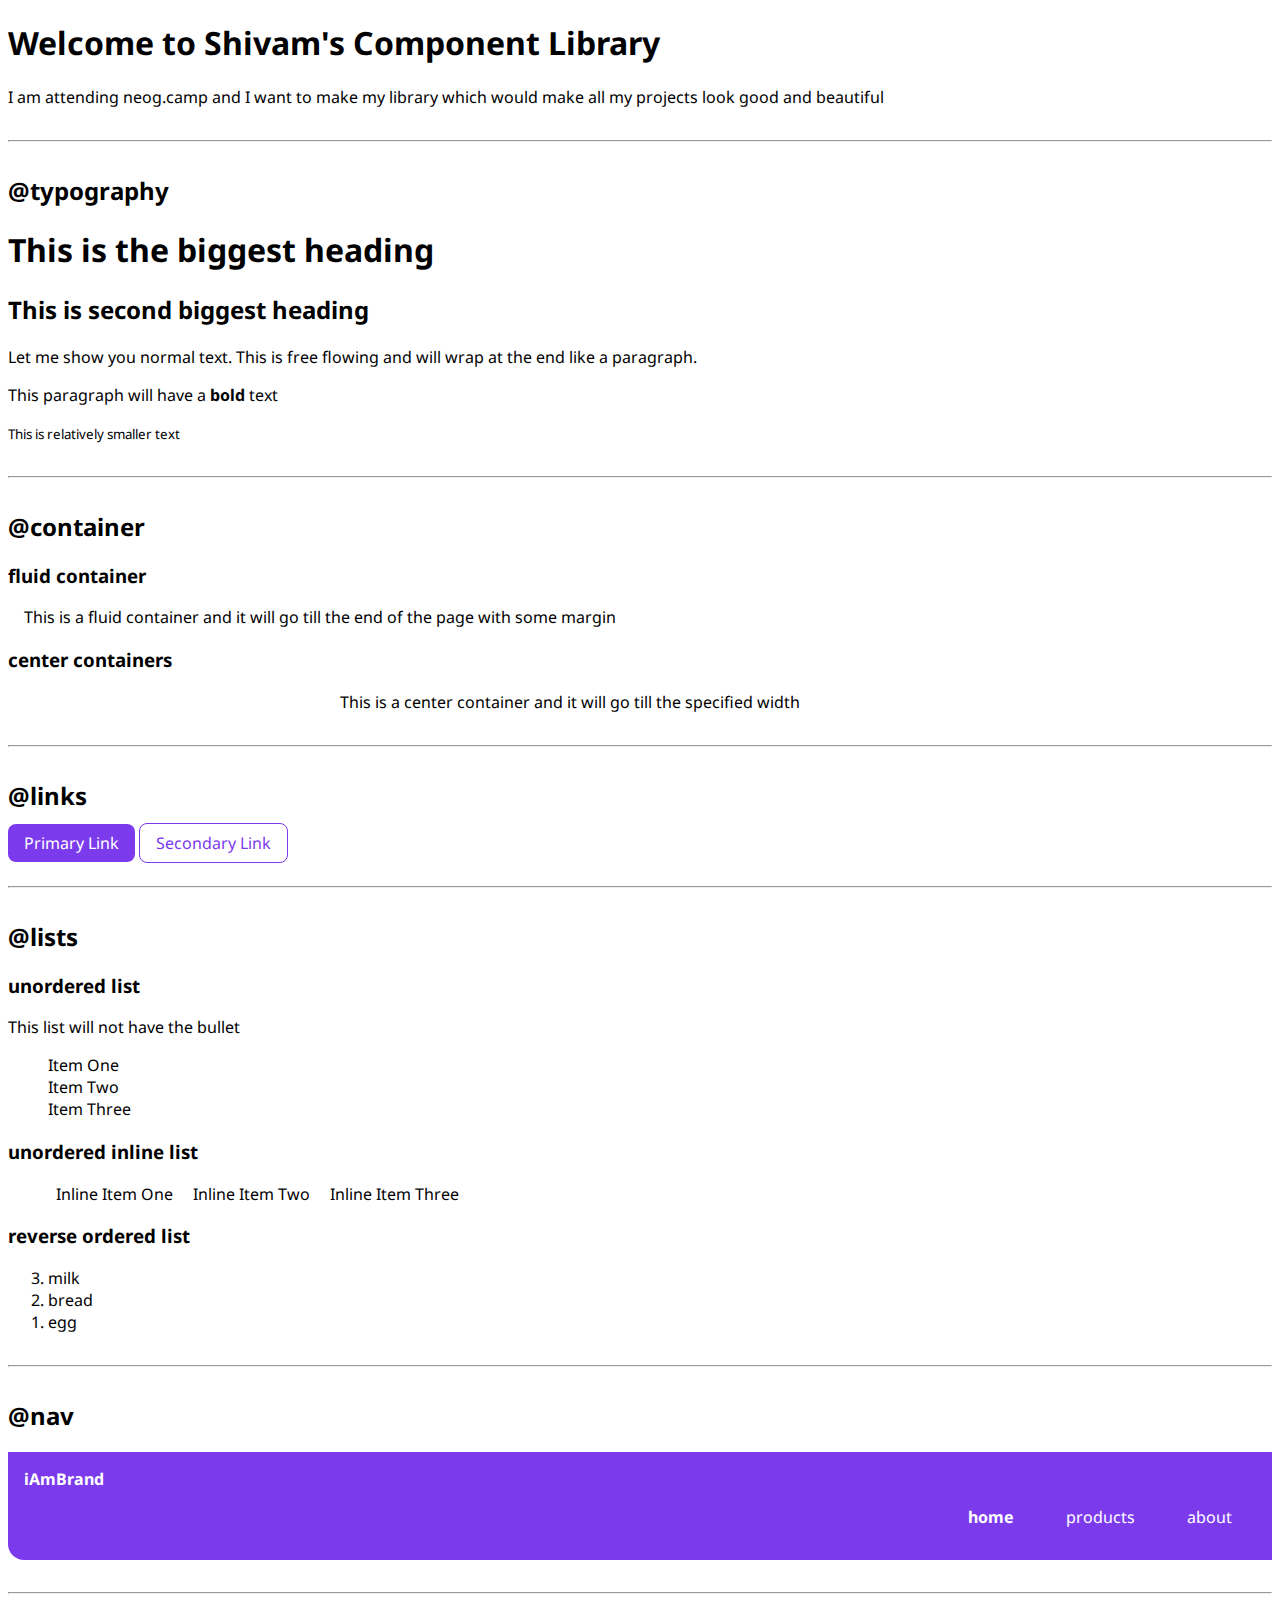
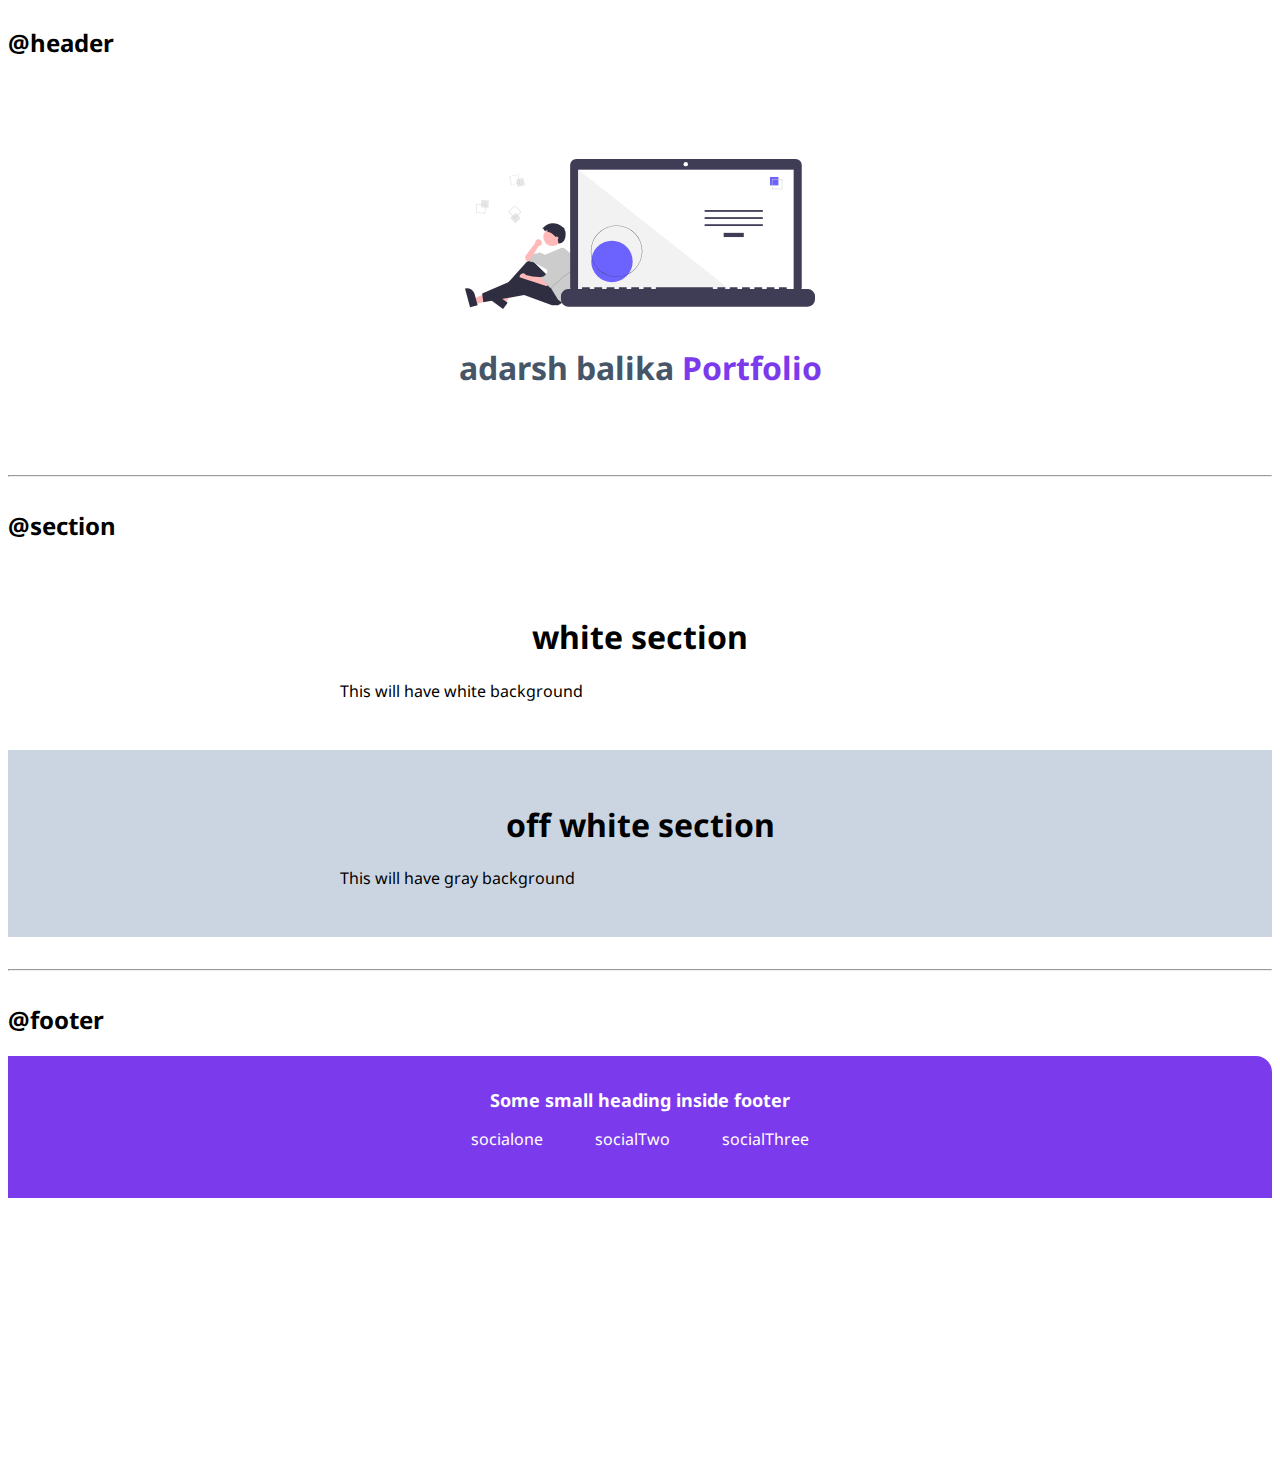
==== lib/components.html @ 50966eea "Final Commit for now" ====
<!DOCTYPE html>
<html lang="en">

<head>
    <meta charset="UTF-8">
    <meta http-equiv="X-UA-Compatible" content="IE=edge">
    <meta name="viewport" content="width=device-width, initial-scale=1.0">
    <title>Component Library</title>

    <link href="/style.css" rel="stylesheet" />
</head>

<body>
    <h1>Welcome to Shivam's Component Library</h1>
    <p>I am attending neog.camp and I want to make my library which would make all my projects look good and beautiful</p>

    <hr>

    <h2>@typography</h2>

    <h1>This is the biggest heading</h1>
    <h2>This is second biggest heading</h2>
    <p>Let me show you normal text. This is free flowing and will wrap at the end like a paragraph.</p>
    <p>This paragraph will have a <strong>bold </strong>text</p>
    <small>This is relatively smaller text</small>

    <hr>

    <h2>@container</h2>

    <h3>fluid container</h3>
    <div class="container">This is a fluid container and it will go till the end of the page with some margin</div>

    <h3>center containers</h3>
    <div class="container container-center">This is a center container and it will go till the specified width</div>

    <hr>

    <h2>@links</h2>

    <a class="link link-primary" href="/">Primary Link</a>
    <a class="link link-secondary"href="/">Secondary Link</a>

    <hr>

    <h2>@lists</h2>

    <h3>unordered list</h3>
    <p>This list will not have the bullet</p>
    <ul class="list-non-bullet">
        <li>Item One</li>
        <li>Item Two</li>
        <li>Item Three</li>

    </ul>

    <h3>unordered inline list</h3>

    <ul class="list-non-bullet">
        <li class="list-item-inline">Inline Item One</li>
        <li class="list-item-inline">Inline Item Two</li>
        <li class="list-item-inline">Inline Item Three</li>
    </ul>

    <h3> reverse ordered list</h3>

    <ol reversed>
        <li>milk</li>
        <li>bread</li>
        <li>egg</li>
    </ol>

    <hr>

    <h2>@nav</h2>

    <nav class="navigation container">
        <div class="nav-brand">iAmBrand</div>
        <ul class="list-non-bullet nav-pills">
            <li class="list-item-inline">
                <a class="link link-active" href="/">home</a>
            </li>

            <li class="list-item-inline">
                <a class="link" href="/">products</a>
            </li>
            
            <li class="list-item-inline">
                <a class="link" href="/">about</a>
            </li>
        </ul>
    </nav>

    <hr>

    <h2>@header</h2>

    <header class="hero">
        <img class="hero-img" src="/Images/hero.svg" />
        <h1 class="hero-heading">adarsh balika <span class="heading-inverted">Portfolio</span></h1>
    </header>

    <hr>

    <h2>@section</h2>
    <section class="section">
        <div class="container container-center">
        <h1>white section</h1>
        <p>This will have white background</p>
        </div>

    </section>

    <section class="section ow">
        <div class="container container-center">
        <h1>off white section</h1>
        <p>This will have gray background</p>
        </div>

    </section>

    <hr>

    <h2>@footer</h2>

    <footer class="footer">
        <div class="footer-header">Some small heading inside footer</div>
        <ul class="'social-links list-non-bullet">
            <li class="list-item-inline"><a class="link" href="/">socialone</a></li>
            <li class="list-item-inline"><a class="link" href="/">socialTwo</a></li>
            <li class="list-item-inline"><a class="link" href="/">socialThree</a></li>
        </ul>
    </footer>


    <div style="height : 30vh">

    </div>
</body>

</html>
---- style.css ----
@import url('https://fonts.googleapis.com/css2?family=Noto+Sans&display=swap');

:root {
    --primary-color: #7C3AED;
    --gray-color: #475569;
    --off-white: #cbd5e1;
}

/** typography **/

body{
    font-family: 'Noto Sans', sans-serif;
}

hr {
   margin: 2rem 0rem;
}

/** spaces **/

.margin-md {
    margin: 2rem;
}

/** container **/ 

.container {
       padding: 0rem 1rem;
}

.container-center {
    max-width: 600px;
    margin: auto;
}

/** links **/

.link {
    text-decoration: none;
    padding: 0.5rem 1rem;
}
.link-primary {
    background-color: var(--primary-color);
    border-radius: 0.5rem;
    color: white;
}

.link-secondary {
    color: var(--primary-color);
    border-radius: 0.5rem;
    border: 1px solid var(--primary-color);
}

/** lists **/

.list-non-bullet {
    list-style: none;
}

.list-item-inline {
    display: inline;
    padding: 0rem 0.5rem;
}

/** navigation **/

.navigation {
    background-color: var(--primary-color);
    color: white;
    padding: 1rem;
    border-bottom-left-radius: 1rem;
}

.navigation .nav-brand {
    font-weight: bold;
}

.navigation .nav-pills {
    text-align: right;
}

.navigation .link {
    color: white;
}

.navigation .link-active {
    font-weight: bold;
}

/** header **/ 

.hero {
    padding: 2rem;
    padding-top: 5rem;
}

.hero .hero-img {
    max-width: 350px;
    display: block;
    margin: auto;
}

.hero .hero-heading {
    text-align: center;
    padding-top: 1rem;
    color: var(--gray-color);
}

.hero .hero-heading .heading-inverted {
    color: var(--primary-color);
}

/** section **/

.section {
    padding: 2rem;
}

.section h1 {
    text-align: center;
}

.ow {
    background-color: var(--off-white);
}

/** footer **/

.footer {
    background-color: var(--primary-color);
    padding: 2rem 0rem;
    text-align: center;
    color: white;
    border-top-right-radius: 1rem;
}

.footer .link {
    color: white;
}

.footer .footer-header {
    font-weight: bold;
    font-size: large;
}

.footer ul {
    padding-inline-start: 0px;
}
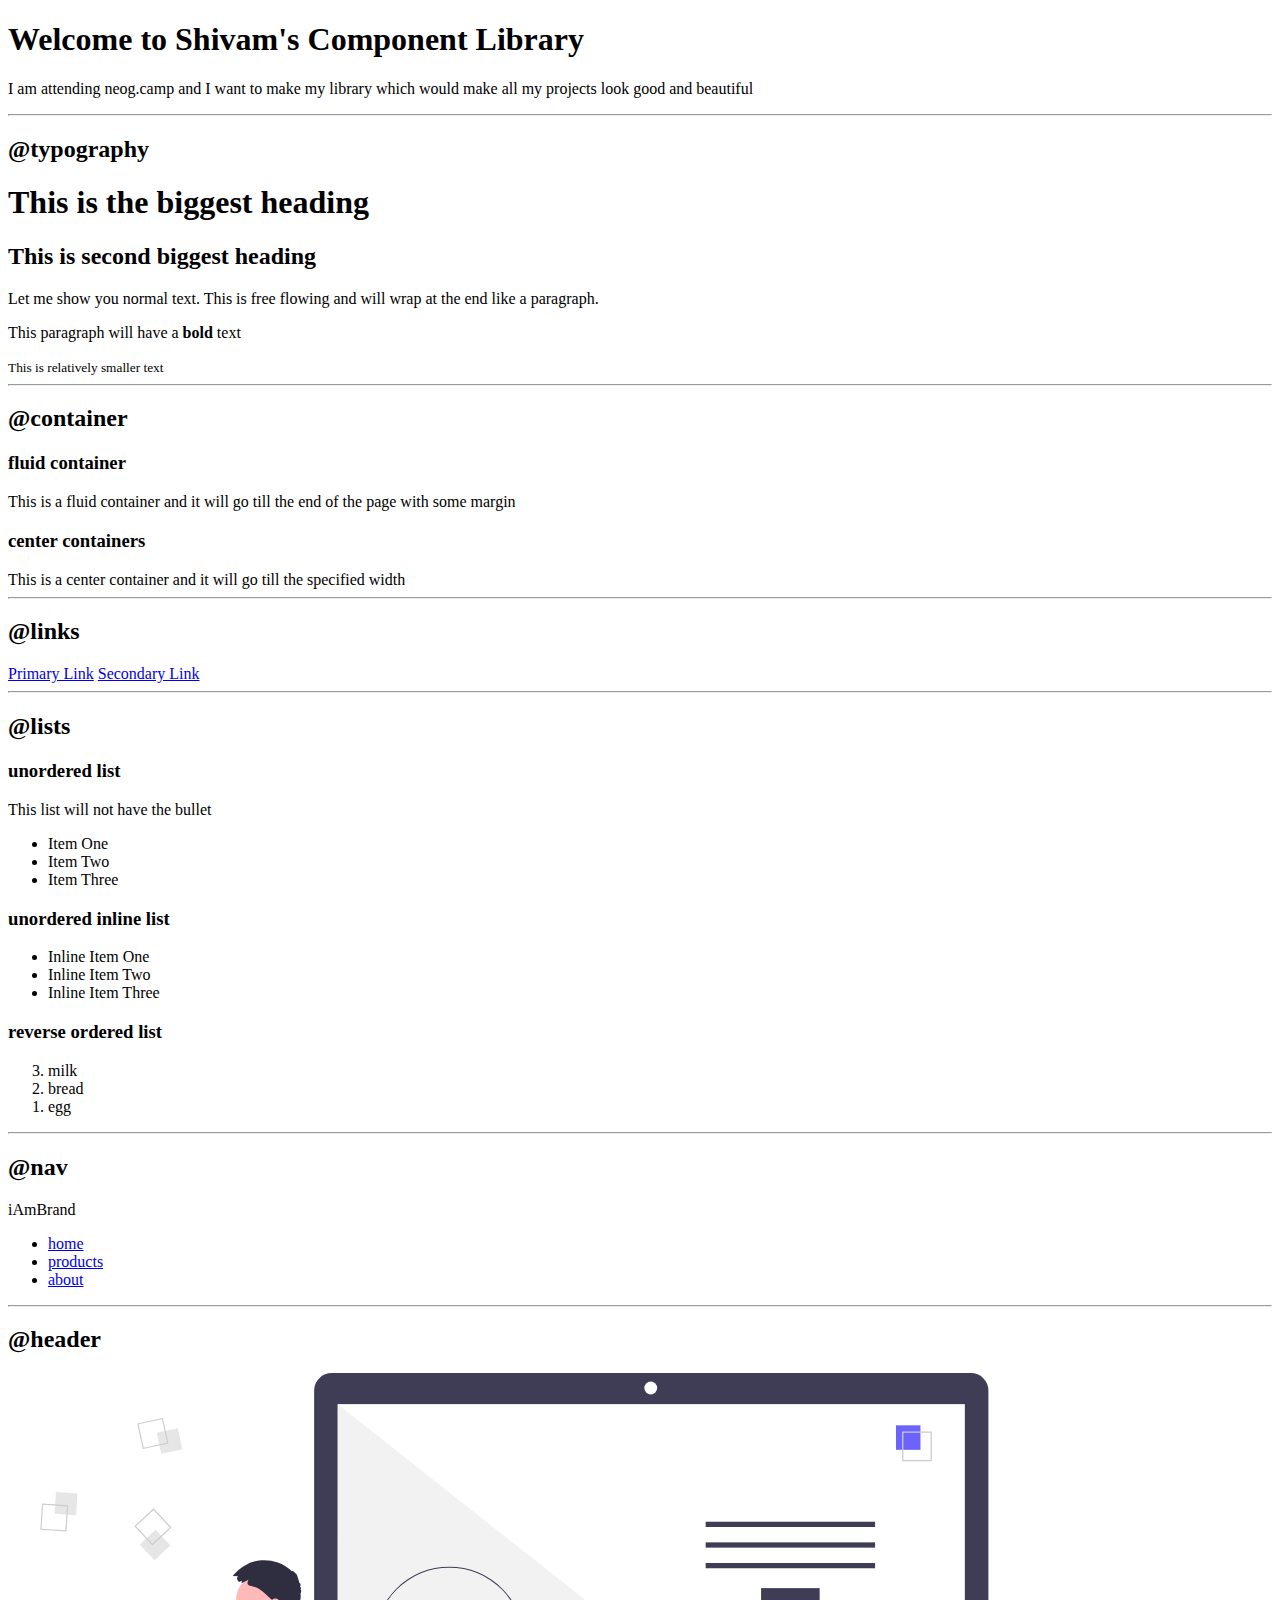
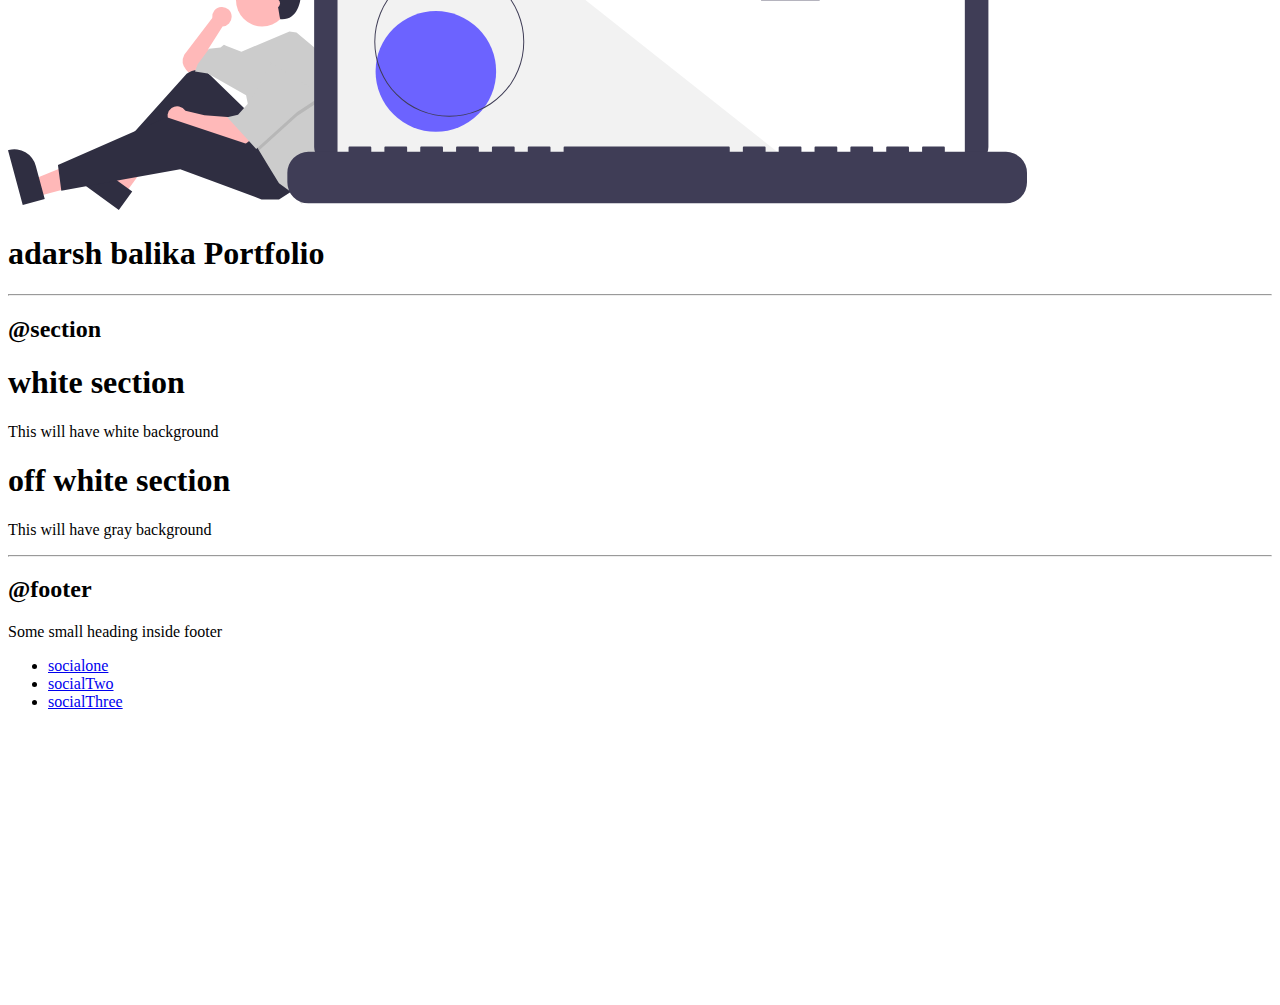
==== commit 2823a9a2: "Update components.html" ====
--- a/lib/components.html
+++ b/lib/components.html
@@ -7,7 +7,7 @@
     <meta name="viewport" content="width=device-width, initial-scale=1.0">
     <title>Component Library</title>
 
-    <link href="/style.css" rel="stylesheet" />
+    <!-- <link href="/style.css" rel="stylesheet" /> -->
 </head>
 
 <body>
